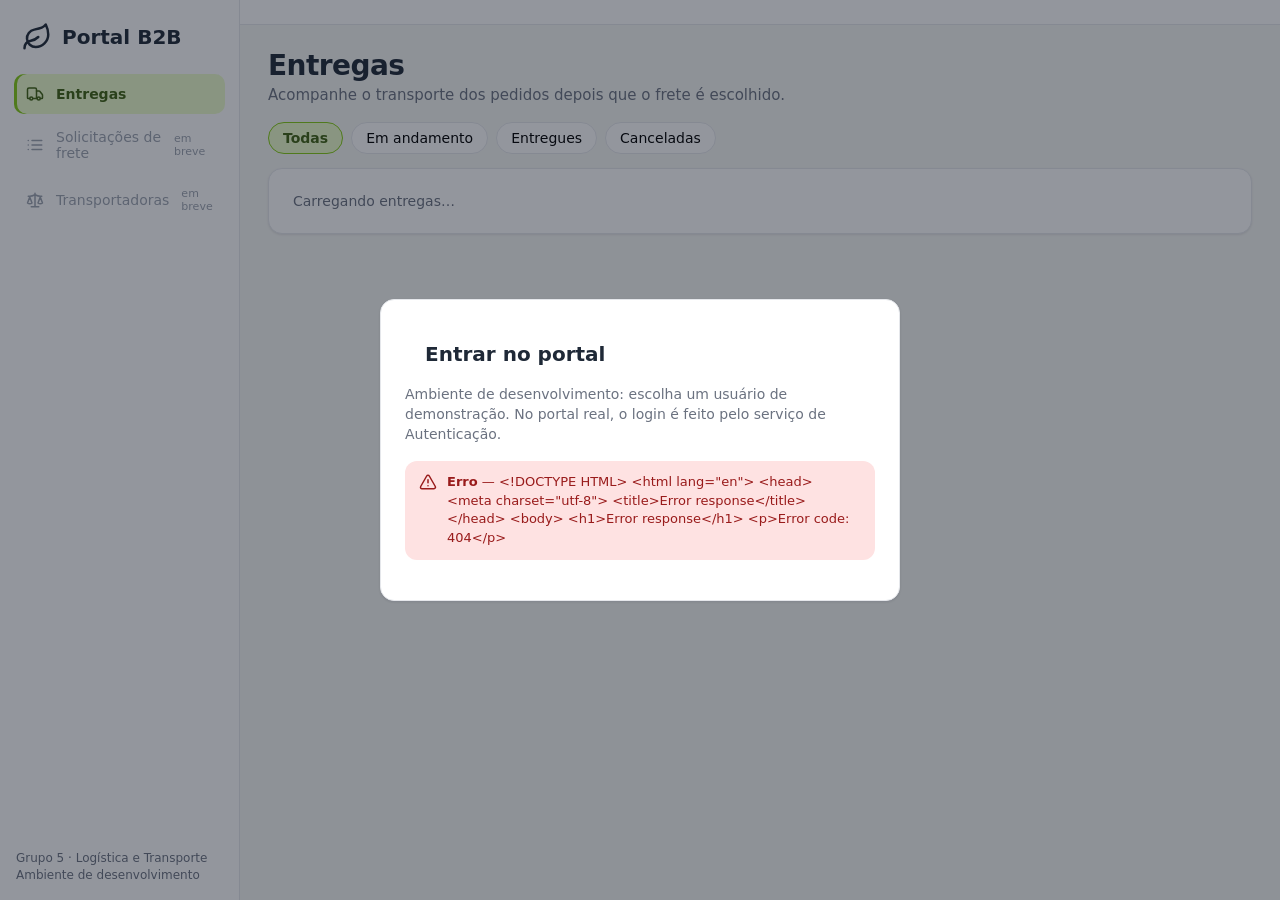
==== frontend/index.html @ 2f6a0ee7 "feat: portal com lista de entregas e rastreamento com mapa (etapa 3)" ====
<!doctype html>
<html lang="pt-BR">
<head>
  <meta charset="utf-8">
  <meta name="viewport" content="width=device-width, initial-scale=1">
  <title>Entregas · Portal B2B</title>
  <link rel="icon" href="data:image/svg+xml,%3Csvg xmlns='http://www.w3.org/2000/svg' viewBox='0 0 24 24' fill='none' stroke='%2384cc16' stroke-width='2.4' stroke-linecap='round' stroke-linejoin='round'%3E%3Cpath d='M11 20A7 7 0 0 1 9.8 6.1C15.5 5 17 4.48 19 2c1 2 2 4.18 2 8 0 5.5-4.78 10-10 10Z'/%3E%3Cpath d='M2 21c0-3 1.85-5.36 5.08-6C9.5 14.52 12 13 13 12'/%3E%3C/svg%3E">
  <link rel="stylesheet" href="assets/portal.css">
</head>
<body>
  <div class="app">
    <aside class="lateral" id="lateral"></aside>
    <div class="principal">
      <header class="topo" id="topo"></header>
      <main class="conteudo" id="conteudo">
        <div class="cabecalho">
          <div>
            <h1>Entregas</h1>
            <p>Acompanhe o transporte dos pedidos depois que o frete é escolhido.</p>
          </div>
        </div>
        <div class="filtros" id="filtros" role="tablist" aria-label="Filtrar entregas">
          <button type="button" data-filtro="todas" class="ativo">Todas</button>
          <button type="button" data-filtro="andamento">Em andamento</button>
          <button type="button" data-filtro="entregues">Entregues</button>
          <button type="button" data-filtro="canceladas">Canceladas</button>
        </div>
        <div id="mensagem"></div>
        <section class="cartao" aria-live="polite">
          <div id="lista" class="carregando">Carregando entregas…</div>
        </section>
      </main>
    </div>
  </div>
  <script src="assets/portal.js"></script>
  <script src="assets/entregas.js"></script>
</body>
</html>
---- frontend/assets/portal.css ----
/* Portal B2B · Logística — estilo baseado no mockup do grupo de UX/UI */

:root {
  --verde: #84cc16;
  --verde-escuro: #4d7c0f;
  --verde-texto: #3f6212;
  --verde-claro: #ecfccb;
  --verde-fundo: #f7fee7;
  --ambar: #d97706;
  --ambar-claro: #fef3c7;
  --vermelho: #dc2626;
  --vermelho-claro: #fee2e2;
  --azul-claro: #e0f2fe;
  --azul-texto: #075985;
  --texto: #1f2937;
  --texto-suave: #6b7280;
  --borda: #e5e7eb;
  --fundo: #f6f7f4;
  --cartao: #ffffff;
  --raio: 14px;
  --sombra: 0 1px 2px rgba(16, 24, 40, .04), 0 1px 3px rgba(16, 24, 40, .06);
  --lateral: 240px;
}

* { box-sizing: border-box; }
html, body { margin: 0; height: 100%; }
body {
  font-family: Inter, "Segoe UI", system-ui, -apple-system, Roboto, Arial, sans-serif;
  font-size: 14px;
  color: var(--texto);
  background: var(--fundo);
  -webkit-font-smoothing: antialiased;
}
a { color: inherit; }
button { font: inherit; cursor: pointer; }
button:disabled { cursor: not-allowed; opacity: .55; }
svg.icone { width: 18px; height: 18px; flex: none; }

/* ------------------------------------------------------------ estrutura */
.app { display: grid; grid-template-columns: var(--lateral) 1fr; min-height: 100vh; }
.lateral {
  background: var(--cartao); border-right: 1px solid var(--borda);
  padding: 20px 14px; position: sticky; top: 0; height: 100vh;
}
.marca { display: flex; align-items: center; gap: 10px; font-weight: 700; font-size: 20px; padding: 2px 8px 22px; }
.marca svg { width: 30px; height: 30px; }
.menu { list-style: none; margin: 0; padding: 0; display: grid; gap: 4px; }
.menu a, .menu span {
  display: flex; align-items: center; gap: 12px; padding: 11px 12px; border-radius: 10px;
  text-decoration: none; color: var(--texto); font-weight: 500;
}
.menu a:hover { background: var(--fundo); }
.menu a.ativo { background: var(--verde-claro); color: var(--verde-texto); font-weight: 600; box-shadow: inset 3px 0 0 var(--verde); }
.menu span.desligado { color: #9ca3af; }
.menu small { margin-left: auto; font-size: 11px; color: #9ca3af; }
.lateral .rodape { position: absolute; bottom: 16px; left: 16px; right: 16px; font-size: 12px; color: var(--texto-suave); line-height: 1.4; }

.principal { min-width: 0; display: flex; flex-direction: column; }
.topo {
  display: flex; align-items: center; gap: 14px; justify-content: flex-end;
  padding: 12px 28px; background: var(--cartao); border-bottom: 1px solid var(--borda);
  position: sticky; top: 0; z-index: 1000;
}
.conteudo { padding: 24px 28px 40px; max-width: 1440px; width: 100%; }

/* ------------------------------------------------------------ topo: relógio, sino, usuário */
.relogio {
  display: flex; align-items: center; gap: 8px; padding: 6px 10px 6px 12px;
  border: 1px solid var(--borda); border-radius: 999px; background: var(--fundo); white-space: nowrap;
}
.relogio .hora { font-weight: 600; font-variant-numeric: tabular-nums; }
.relogio .fator { font-size: 12px; color: var(--verde-texto); background: var(--verde-claro); padding: 2px 8px; border-radius: 999px; font-weight: 600; }
.relogio .fator.rapido { color: #92400e; background: var(--ambar-claro); }
.relogio .velocidades { display: flex; gap: 4px; margin-left: 4px; }
.relogio .velocidades button {
  border: 1px solid var(--borda); background: var(--cartao); border-radius: 999px; padding: 2px 8px; font-size: 12px;
}
.relogio .velocidades button.ativo { background: var(--verde); border-color: var(--verde); color: #fff; font-weight: 600; }

.botao-icone {
  position: relative; display: grid; place-items: center; width: 40px; height: 40px;
  border-radius: 10px; border: 1px solid transparent; background: transparent;
}
.botao-icone:hover { background: var(--fundo); }
.contador {
  position: absolute; top: 4px; right: 4px; min-width: 18px; height: 18px; padding: 0 5px;
  border-radius: 999px; background: var(--verde); color: #fff; font-size: 11px; font-weight: 700;
  display: grid; place-items: center;
}
.usuario { display: flex; align-items: center; gap: 10px; padding: 4px 8px; border-radius: 12px; border: 0; background: transparent; text-align: left; }
.usuario:hover { background: var(--fundo); }
.avatar { width: 38px; height: 38px; border-radius: 50%; display: grid; place-items: center; background: var(--verde-claro); color: var(--verde-texto); font-weight: 700; }
.usuario strong { display: block; font-size: 14px; }
.usuario small { color: var(--texto-suave); text-transform: capitalize; }

.painel-flutuante {
  position: absolute; right: 0; top: calc(100% + 8px); width: 360px; max-height: 460px; overflow: auto;
  background: var(--cartao); border: 1px solid var(--borda); border-radius: var(--raio);
  box-shadow: 0 12px 32px rgba(16, 24, 40, .14); z-index: 1100; padding: 8px;
}
.ancora { position: relative; }
.painel-flutuante h3 { margin: 6px 8px 8px; font-size: 14px; }
.painel-flutuante .vazio { padding: 16px 8px; color: var(--texto-suave); }
.notificacao { display: block; width: 100%; text-align: left; border: 0; background: transparent; padding: 10px 8px; border-radius: 10px; }
.notificacao:hover { background: var(--fundo); }
.notificacao strong { display: block; margin-bottom: 2px; }
.notificacao p { margin: 0; color: var(--texto-suave); font-size: 13px; line-height: 1.4; }
.notificacao time { font-size: 12px; color: #9ca3af; }
.notificacao.nao-lida strong::before { content: ""; display: inline-block; width: 8px; height: 8px; border-radius: 50%; background: var(--verde); margin-right: 6px; vertical-align: middle; }
.opcao-usuario { display: flex; gap: 10px; align-items: center; width: 100%; border: 0; background: transparent; padding: 8px; border-radius: 10px; text-align: left; }
.opcao-usuario:hover { background: var(--fundo); }
.opcao-usuario small { display: block; color: var(--texto-suave); }

/* ------------------------------------------------------------ títulos e cartões */
.voltar { display: inline-flex; align-items: center; gap: 6px; color: var(--texto-suave); text-decoration: none; margin-bottom: 10px; }
.voltar:hover { color: var(--texto); }
.cabecalho { display: flex; align-items: flex-start; justify-content: space-between; gap: 16px; margin-bottom: 18px; flex-wrap: wrap; }
.cabecalho h1 { margin: 0 0 4px; font-size: 28px; letter-spacing: -.02em; }
.cabecalho p { margin: 0; color: var(--texto-suave); font-size: 15px; }
.acoes { display: flex; gap: 10px; }
.botao { display: inline-flex; align-items: center; gap: 8px; border-radius: 10px; padding: 10px 16px; font-weight: 600; border: 1px solid var(--borda); background: var(--cartao); }
.botao.primario { background: var(--verde); border-color: var(--verde); color: #1a2e05; }

.cartao { background: var(--cartao); border: 1px solid var(--borda); border-radius: var(--raio); box-shadow: var(--sombra); }
.cartao > h2 { display: flex; align-items: center; gap: 10px; font-size: 16px; margin: 0; padding: 18px 20px 12px; }
.cartao > h2 svg { color: var(--verde-escuro); width: 20px; height: 20px; }
.cartao .corpo { padding: 0 20px 18px; }

.aviso { display: flex; gap: 10px; align-items: flex-start; padding: 12px 14px; border-radius: 12px; margin-bottom: 16px; font-size: 13px; line-height: 1.45; }
.aviso.info { background: var(--azul-claro); color: var(--azul-texto); }
.aviso.erro { background: var(--vermelho-claro); color: #991b1b; }
.aviso code { background: rgba(0, 0, 0, .06); padding: 1px 5px; border-radius: 5px; }
.aviso small { display: block; margin-top: 4px; opacity: .8; }

.pilula { display: inline-flex; align-items: center; gap: 6px; padding: 4px 10px; border-radius: 999px; font-weight: 600; font-size: 12px; white-space: nowrap; }
.pilula::before { content: ""; width: 7px; height: 7px; border-radius: 50%; background: currentColor; }
.pilula.verde { background: var(--verde-claro); color: var(--verde-texto); }
.pilula.ambar { background: var(--ambar-claro); color: #92400e; }
.pilula.cinza { background: #f3f4f6; color: #4b5563; }
.pilula.vermelho { background: var(--vermelho-claro); color: #991b1b; }
.pilula.azul { background: var(--azul-claro); color: var(--azul-texto); }

/* ------------------------------------------------------------ lista de entregas */
.filtros { display: flex; gap: 8px; margin-bottom: 14px; flex-wrap: wrap; }
.filtros button { border: 1px solid var(--borda); background: var(--cartao); border-radius: 999px; padding: 7px 14px; font-weight: 500; }
.filtros button.ativo { background: var(--verde-claro); border-color: var(--verde); color: var(--verde-texto); font-weight: 600; }
.tabela { width: 100%; border-collapse: collapse; }
.tabela th { text-align: left; font-size: 12px; text-transform: uppercase; letter-spacing: .04em; color: var(--texto-suave); font-weight: 600; padding: 12px 16px; background: #fafaf9; border-bottom: 1px solid var(--borda); }
.tabela td { padding: 14px 16px; border-bottom: 1px solid var(--borda); vertical-align: middle; }
.tabela tbody tr { cursor: pointer; }
.tabela tbody tr:hover { background: var(--verde-fundo); }
.tabela tbody tr:last-child td { border-bottom: 0; }
.tabela .rota { font-weight: 600; }
.tabela .suave { color: var(--texto-suave); font-size: 13px; }
.barra { width: 120px; height: 8px; background: #f1f5f9; border-radius: 999px; overflow: hidden; }
.barra span { display: block; height: 100%; background: var(--verde); border-radius: 999px; transition: width .6s ease; }
.vazio-grande { padding: 48px 24px; text-align: center; color: var(--texto-suave); }
.vazio-grande code { display: inline-block; margin-top: 10px; background: var(--fundo); padding: 8px 12px; border-radius: 8px; color: var(--texto); }

/* ------------------------------------------------------------ rastreamento: faixa de resumo */
.resumo { display: grid; grid-template-columns: 1.1fr 1.2fr 1.3fr 1.3fr 1.1fr; margin-bottom: 18px; }
.resumo > div { display: flex; gap: 14px; align-items: center; padding: 18px 20px; border-right: 1px solid var(--borda); min-width: 0; }
.resumo > div:last-child { border-right: 0; }
.resumo .icone-grande { width: 46px; height: 46px; border-radius: 12px; background: var(--verde-fundo); color: var(--verde-escuro); display: grid; place-items: center; flex: none; }
.resumo .icone-grande svg { width: 24px; height: 24px; }
.resumo small { display: block; color: var(--texto-suave); margin-bottom: 4px; }
.resumo strong { display: block; font-size: 18px; letter-spacing: -.01em; white-space: nowrap; overflow: hidden; text-overflow: ellipsis; }
.resumo .sub { color: var(--texto-suave); font-size: 13px; margin-top: 2px; }
.anel { width: 64px; height: 64px; flex: none; position: relative; }
.anel svg { width: 64px; height: 64px; transform: rotate(-90deg); }
.anel circle { fill: none; stroke-width: 7; }
.anel .trilho { stroke: #eef2e6; }
.anel .valor { stroke: var(--verde); stroke-linecap: round; transition: stroke-dashoffset .8s ease; }
.anel span { position: absolute; inset: 0; display: grid; place-items: center; font-weight: 700; font-size: 15px; }

/* ------------------------------------------------------------ mapa e linha do tempo */
.grade-rastreio { display: grid; grid-template-columns: minmax(0, 1.75fr) minmax(300px, 1fr); gap: 18px; margin-bottom: 18px; }
.mapa-cartao { position: relative; overflow: hidden; min-height: 460px; }
#mapa { position: absolute; inset: 0; background: #e8eef3; }
.legenda {
  position: absolute; left: 14px; bottom: 14px; z-index: 500; background: rgba(255, 255, 255, .95);
  border: 1px solid var(--borda); border-radius: 12px; padding: 8px 12px; display: flex; gap: 14px; font-size: 12px; color: var(--texto-suave);
}
.legenda span { display: inline-flex; align-items: center; gap: 6px; }
.legenda i { display: inline-block; width: 22px; height: 0; border-top: 4px solid var(--verde); border-radius: 2px; }
.legenda i.restante { border-top: 3px dashed #9ca3af; }
.legenda i.ponto { width: 10px; height: 10px; border: 0; border-radius: 50%; background: var(--verde); }
.legenda i.destino { width: 10px; height: 10px; border: 2px solid #6b7280; border-radius: 50%; background: #fff; }
.selo-simulado {
  position: absolute; right: 14px; top: 14px; z-index: 500; background: rgba(255, 255, 255, .95); border: 1px solid var(--borda);
  border-radius: 999px; padding: 6px 12px; font-size: 12px; color: var(--texto-suave);
}
.mapa-texto { position: absolute; inset: 0; display: grid; place-content: center; text-align: center; padding: 24px; color: var(--texto-suave); gap: 6px; }
.mapa-texto strong { color: var(--texto); font-size: 16px; }

.marcador-cidade { display: flex; align-items: center; justify-content: center; }
.marcador-cidade .bolinha { width: 16px; height: 16px; border-radius: 50%; border: 4px solid var(--verde); background: #fff; box-shadow: 0 0 0 3px rgba(132, 204, 22, .25); }
.marcador-cidade.destino .bolinha { border-color: #6b7280; box-shadow: 0 0 0 3px rgba(107, 114, 128, .2); }
.marcador-caminhao { display: grid; place-items: center; width: 40px; height: 40px; border-radius: 50%; background: var(--verde-escuro); color: #fff; box-shadow: 0 0 0 6px rgba(132, 204, 22, .35), 0 4px 10px rgba(0, 0, 0, .25); }
.marcador-caminhao svg { width: 22px; height: 22px; }
.leaflet-tooltip.rotulo { background: #fff; border: 1px solid var(--borda); border-radius: 10px; padding: 6px 10px; box-shadow: var(--sombra); font: 600 13px Inter, "Segoe UI", system-ui, sans-serif; color: var(--texto); }
.leaflet-tooltip.rotulo .tag { display: inline-block; margin-top: 3px; font-size: 11px; padding: 1px 8px; border-radius: 999px; background: var(--verde); color: #fff; }
.leaflet-tooltip.rotulo .tag.cinza { background: #6b7280; }
.leaflet-tooltip.rotulo small { display: block; font-weight: 400; color: var(--texto-suave); }

.linha-tempo { list-style: none; margin: 0; padding: 4px 20px 18px; }
.linha-tempo li { display: grid; grid-template-columns: 28px 1fr auto; gap: 12px; position: relative; padding-bottom: 20px; }
.linha-tempo li::before { content: ""; position: absolute; left: 13px; top: 28px; bottom: 0; width: 2px; background: var(--verde); opacity: .55; }
.linha-tempo li:last-child { padding-bottom: 0; }
.linha-tempo li:last-child::before { display: none; }
.linha-tempo li.pendente::before { background: none; border-left: 2px dashed #d1d5db; opacity: 1; }
.linha-tempo .marca { width: 28px; height: 28px; border-radius: 50%; display: grid; place-items: center; background: var(--verde); color: #fff; }
.linha-tempo .marca svg { width: 16px; height: 16px; }
.linha-tempo .atual .marca { background: var(--verde-claro); color: var(--verde-escuro); outline: 3px solid var(--verde-fundo); }
.linha-tempo .alerta .marca { background: var(--ambar); }
.linha-tempo .pendente .marca { background: #fff; border: 2px solid #d1d5db; color: #d1d5db; }
.linha-tempo strong { display: block; margin-bottom: 2px; }
.linha-tempo p { margin: 0; color: var(--texto-suave); font-size: 13px; line-height: 1.4; }
.linha-tempo time { text-align: right; color: var(--texto-suave); font-size: 12px; line-height: 1.5; white-space: nowrap; }
.linha-tempo .pendente strong, .linha-tempo .pendente p, .linha-tempo .pendente time { color: #9ca3af; }

/* ------------------------------------------------------------ cartões de detalhe */
.grade-detalhes { display: grid; grid-template-columns: repeat(3, minmax(0, 1fr)); gap: 18px; }
.dados { margin: 0; display: grid; grid-template-columns: max-content 1fr; gap: 9px 18px; font-size: 13px; }
.dados dt { color: var(--texto-suave); }
.dados dd { margin: 0; font-weight: 500; }
.dados hr { grid-column: 1 / -1; border: 0; border-top: 1px solid var(--borda); margin: 4px 0; }
.documentos { list-style: none; margin: 0; padding: 0; display: grid; gap: 4px; }
.documentos li { display: flex; align-items: center; gap: 12px; padding: 8px 4px; border-bottom: 1px solid var(--borda); }
.documentos li:last-child { border-bottom: 0; }
.documentos .arquivo { width: 36px; height: 36px; border-radius: 10px; background: var(--fundo); display: grid; place-items: center; color: var(--texto-suave); }
.documentos strong { display: block; font-size: 13px; }
.documentos small { color: var(--texto-suave); }
.documentos button { margin-left: auto; border: 0; background: transparent; color: var(--verde-escuro); }

.carregando { color: var(--texto-suave); padding: 24px; }

.aviso-rapido {
  position: fixed; right: 24px; bottom: 24px; z-index: 3000; max-width: 360px;
  background: #1f2937; color: #fff; padding: 12px 16px; border-radius: 12px; box-shadow: 0 12px 32px rgba(16, 24, 40, .25);
  font-weight: 500; animation: entrar .2s ease-out;
}
.aviso-rapido.erro { background: #991b1b; }
@keyframes entrar { from { opacity: 0; transform: translateY(8px); } to { opacity: 1; transform: none; } }

/* ------------------------------------------------------------ login de demonstração */
.tela-login { position: fixed; inset: 0; background: rgba(17, 24, 39, .45); display: grid; place-items: center; z-index: 2000; padding: 20px; }
.tela-login .cartao { width: min(520px, 100%); padding: 24px; }
.tela-login h2 { margin: 0 0 6px; font-size: 20px; }
.tela-login p { margin: 0 0 16px; color: var(--texto-suave); line-height: 1.45; }
.tela-login .opcoes { display: grid; gap: 8px; }
.tela-login .opcao-usuario { border: 1px solid var(--borda); padding: 12px; }
.tela-login .opcao-usuario:hover { border-color: var(--verde); background: var(--verde-fundo); }

/* ------------------------------------------------------------ telas menores */
@media (max-width: 1200px) {
  .resumo { grid-template-columns: repeat(3, 1fr); }
  .resumo > div:nth-child(3) { border-right: 0; }
  .resumo > div:nth-child(-n+3) { border-bottom: 1px solid var(--borda); }
  .grade-detalhes { grid-template-columns: 1fr 1fr; }
}
@media (max-width: 900px) {
  .app { grid-template-columns: 1fr; }
  .lateral { display: none; }
  .grade-rastreio, .grade-detalhes { grid-template-columns: 1fr; }
  .resumo { grid-template-columns: 1fr 1fr; }
  .conteudo, .topo { padding-left: 16px; padding-right: 16px; }
  .relogio .velocidades { display: none; }
  .tabela .opcional { display: none; }
}
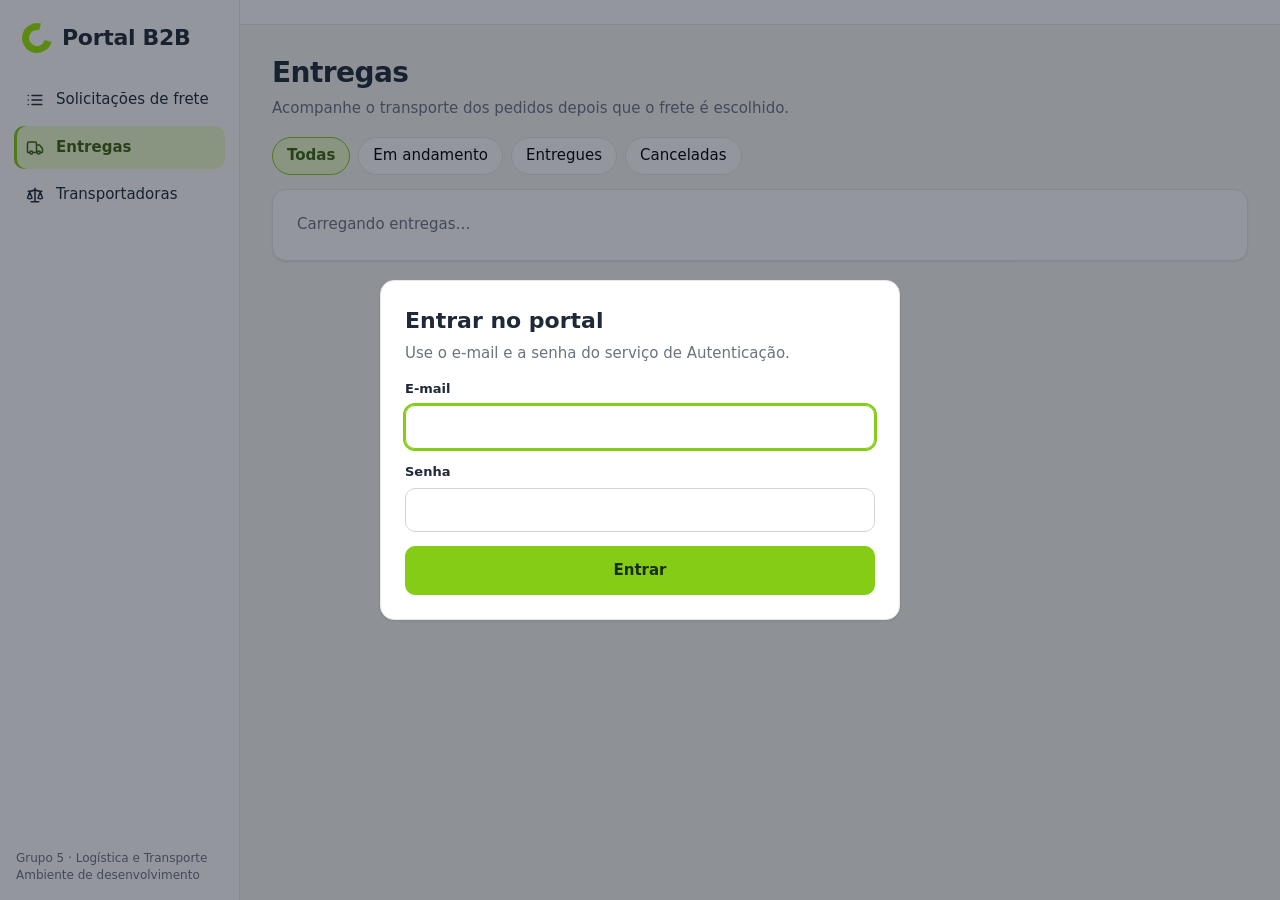
==== commit 1c2db0c4: "fix: logo do mockup, ícones da linha do tempo alinhados, caminhão andando a cada segundo e espera de" ====
--- a/frontend/index.html
+++ b/frontend/index.html
@@ -4,7 +4,7 @@
   <meta charset="utf-8">
   <meta name="viewport" content="width=device-width, initial-scale=1">
   <title>Entregas · Portal B2B</title>
-  <link rel="icon" href="data:image/svg+xml,%3Csvg xmlns='http://www.w3.org/2000/svg' viewBox='0 0 24 24' fill='none' stroke='%2384cc16' stroke-width='2.4' stroke-linecap='round' stroke-linejoin='round'%3E%3Cpath d='M11 20A7 7 0 0 1 9.8 6.1C15.5 5 17 4.48 19 2c1 2 2 4.18 2 8 0 5.5-4.78 10-10 10Z'/%3E%3Cpath d='M2 21c0-3 1.85-5.36 5.08-6C9.5 14.52 12 13 13 12'/%3E%3C/svg%3E">
+  <link rel="icon" href="data:image/svg+xml,%3Csvg xmlns='http://www.w3.org/2000/svg' viewBox='0 0 32 32'%3E%3Ccircle cx='16' cy='16' r='12.5' fill='none' stroke='%239be800' stroke-width='7' stroke-dasharray='58.9 19.6' transform='rotate(15 16 16)'/%3E%3C/svg%3E">
   <link rel="stylesheet" href="assets/portal.css">
 </head>
 <body>
--- a/frontend/assets/portal.css
+++ b/frontend/assets/portal.css
@@ -1,4 +1,8 @@
 /* Portal B2B · Logística — estilo baseado no mockup do grupo de UX/UI */
+
+/* O atributo hidden sempre esconde: sem isto, uma classe com display (o contador do sino, os botões)
+   vencia o hidden, e o sino mostrava "0" depois de marcar todas como lidas. */
+[hidden] { display: none !important; }
 
 :root {
   --verde: #84cc16;
@@ -26,7 +30,8 @@
 html, body { margin: 0; height: 100%; }
 body {
   font-family: Inter, "Segoe UI", system-ui, -apple-system, Roboto, Arial, sans-serif;
-  font-size: 14px;
+  font-size: 15px;
+  line-height: 1.45;
   color: var(--texto);
   background: var(--fundo);
   -webkit-font-smoothing: antialiased;
@@ -35,6 +40,9 @@
 button { font: inherit; cursor: pointer; }
 button:disabled { cursor: not-allowed; opacity: .55; }
 svg.icone { width: 18px; height: 18px; flex: none; }
+:focus-visible { outline: 3px solid rgba(101, 163, 13, .55); outline-offset: 2px; border-radius: 8px; }
+.tabela tbody tr:focus-visible { outline-offset: -3px; }
+@media (prefers-reduced-motion: reduce) { *, *::before, *::after { transition: none !important; animation: none !important; } }
 
 /* ------------------------------------------------------------ estrutura */
 .app { display: grid; grid-template-columns: var(--lateral) 1fr; min-height: 100vh; }
@@ -42,8 +50,10 @@
   background: var(--cartao); border-right: 1px solid var(--borda);
   padding: 20px 14px; position: sticky; top: 0; height: 100vh;
 }
-.marca { display: flex; align-items: center; gap: 10px; font-weight: 700; font-size: 20px; padding: 2px 8px 22px; }
-.marca svg { width: 30px; height: 30px; }
+/* Logo do mockup do UX (.brand-mark): anel verde-limão aberto, girado 30°. A classe não pode ser
+   .marca, que é a dos ícones da linha do tempo: o espaçamento do logo deslocava aqueles ícones. */
+.logo { display: flex; align-items: center; gap: 10px; font-weight: 800; font-size: 22px; letter-spacing: -.3px; padding: 2px 8px 24px; }
+.logo-anel { flex: none; width: 30px; height: 30px; border: 7px solid #9be800; border-right-color: transparent; border-radius: 50%; transform: rotate(-30deg); }
 .menu { list-style: none; margin: 0; padding: 0; display: grid; gap: 4px; }
 .menu a, .menu span {
   display: flex; align-items: center; gap: 12px; padding: 11px 12px; border-radius: 10px;
@@ -61,7 +71,7 @@
   padding: 12px 28px; background: var(--cartao); border-bottom: 1px solid var(--borda);
   position: sticky; top: 0; z-index: 1000;
 }
-.conteudo { padding: 24px 28px 40px; max-width: 1440px; width: 100%; }
+.conteudo { padding: 28px 32px 48px; max-width: 1400px; width: 100%; margin: 0 auto; }
 
 /* ------------------------------------------------------------ topo: relógio, sino, usuário */
 .relogio {
@@ -83,7 +93,7 @@
 }
 .botao-icone:hover { background: var(--fundo); }
 .contador {
-  position: absolute; top: 4px; right: 4px; min-width: 18px; height: 18px; padding: 0 5px;
+  position: absolute; top: -2px; right: -4px; min-width: 20px; height: 20px; padding: 0 6px; box-shadow: 0 0 0 2px var(--cartao);
   border-radius: 999px; background: var(--verde); color: #fff; font-size: 11px; font-weight: 700;
   display: grid; place-items: center;
 }
@@ -100,6 +110,8 @@
 }
 .ancora { position: relative; }
 .painel-flutuante h3 { margin: 6px 8px 8px; font-size: 14px; }
+.cabecalho-painel { display: flex; align-items: center; justify-content: space-between; gap: 8px; position: sticky; top: -8px; background: var(--cartao); z-index: 1; padding-top: 2px; }
+.cabecalho-painel .botao { font-size: 12px; padding: 4px 8px; color: var(--verde-texto); }
 .painel-flutuante .vazio { padding: 16px 8px; color: var(--texto-suave); }
 .notificacao { display: block; width: 100%; text-align: left; border: 0; background: transparent; padding: 10px 8px; border-radius: 10px; }
 .notificacao:hover { background: var(--fundo); }
@@ -120,6 +132,17 @@
 .acoes { display: flex; gap: 10px; }
 .botao { display: inline-flex; align-items: center; gap: 8px; border-radius: 10px; padding: 10px 16px; font-weight: 600; border: 1px solid var(--borda); background: var(--cartao); }
 .botao.primario { background: var(--verde); border-color: var(--verde); color: #1a2e05; }
+.botao { transition: background-color .15s ease, border-color .15s ease, box-shadow .15s ease; }
+.botao:hover:not(:disabled) { border-color: #cbd5e1; background: #f9fafb; }
+.botao.primario:hover:not(:disabled) { background: #76b912; border-color: #76b912; }
+.botao:active:not(:disabled) { transform: translateY(1px); }
+.botao.secundario { background: var(--cartao); border-color: var(--verde); color: var(--verde-texto); }
+.botao.secundario:hover:not(:disabled) { background: var(--verde-fundo); border-color: var(--verde-escuro); }
+.botao.fantasma { background: transparent; border-color: transparent; color: var(--texto-suave); }
+.botao.fantasma:hover:not(:disabled) { background: var(--fundo); color: var(--texto); border-color: transparent; }
+.botao.fantasma.perigo { color: #b91c1c; }
+.botao.fantasma.perigo:hover:not(:disabled) { background: var(--vermelho-claro); color: #991b1b; }
+.botao svg { width: 16px; height: 16px; }
 
 .cartao { background: var(--cartao); border: 1px solid var(--borda); border-radius: var(--raio); box-shadow: var(--sombra); }
 .cartao > h2 { display: flex; align-items: center; gap: 10px; font-size: 16px; margin: 0; padding: 18px 20px 12px; }
@@ -144,15 +167,26 @@
 .filtros { display: flex; gap: 8px; margin-bottom: 14px; flex-wrap: wrap; }
 .filtros button { border: 1px solid var(--borda); background: var(--cartao); border-radius: 999px; padding: 7px 14px; font-weight: 500; }
 .filtros button.ativo { background: var(--verde-claro); border-color: var(--verde); color: var(--verde-texto); font-weight: 600; }
+.filtros button { transition: background-color .12s ease, border-color .12s ease; }
+.filtros button:hover:not(.ativo) { border-color: #cbd5e1; background: #f9fafb; }
+.filtros .contagem { display: inline-grid; place-items: center; min-width: 20px; height: 20px; padding: 0 6px; margin-left: 6px;
+  border-radius: 999px; background: var(--fundo); color: var(--texto-suave); font-size: 12px; font-weight: 700; }
+.filtros button.ativo .contagem { background: var(--verde); color: #1a2e05; }
 .tabela { width: 100%; border-collapse: collapse; }
 .tabela th { text-align: left; font-size: 12px; text-transform: uppercase; letter-spacing: .04em; color: var(--texto-suave); font-weight: 600; padding: 12px 16px; background: #fafaf9; border-bottom: 1px solid var(--borda); }
-.tabela td { padding: 14px 16px; border-bottom: 1px solid var(--borda); vertical-align: middle; }
+.tabela td { padding: 14px 16px; border-bottom: 1px solid var(--borda); vertical-align: middle; font-size: 14px; }
+.tabela tbody tr { transition: background-color .12s ease; }
+.tabela tbody tr.requer-acao { background: #fbfef3; box-shadow: inset 3px 0 0 var(--verde); }
+.tabela td.seta { width: 1%; white-space: nowrap; text-align: right; color: var(--texto-suave); }
+.tabela tbody tr:hover td.seta { color: var(--verde-texto); }
+.link-acao { font-weight: 600; color: var(--verde-texto); white-space: nowrap; }
 .tabela tbody tr { cursor: pointer; }
 .tabela tbody tr:hover { background: var(--verde-fundo); }
 .tabela tbody tr:last-child td { border-bottom: 0; }
 .tabela .rota { font-weight: 600; }
 .tabela .suave { color: var(--texto-suave); font-size: 13px; }
-.barra { width: 120px; height: 8px; background: #f1f5f9; border-radius: 999px; overflow: hidden; }
+.tabela .tracinho { color: #9ca3af; }
+.barra { width: 120px; height: 8px; background: #e5e7eb; border-radius: 999px; overflow: hidden; }
 .barra span { display: block; height: 100%; background: var(--verde); border-radius: 999px; transition: width .6s ease; }
 .vazio-grande { padding: 48px 24px; text-align: center; color: var(--texto-suave); }
 .vazio-grande code { display: inline-block; margin-top: 10px; background: var(--fundo); padding: 8px 12px; border-radius: 8px; color: var(--texto); }
@@ -205,18 +239,20 @@
 
 .linha-tempo { list-style: none; margin: 0; padding: 4px 20px 18px; }
 .linha-tempo li { display: grid; grid-template-columns: 28px 1fr auto; gap: 12px; position: relative; padding-bottom: 20px; }
-.linha-tempo li::before { content: ""; position: absolute; left: 13px; top: 28px; bottom: 0; width: 2px; background: var(--verde); opacity: .55; }
+/* A linha é centralizada pelo meio do círculo (left 14px + translate), e não por 13px fixos:
+   com zoom de 125% no Windows, 13px e o círculo arredondavam para pixels diferentes. */
+.linha-tempo li::before { content: ""; position: absolute; left: 14px; top: 32px; bottom: 4px; width: 2px; transform: translateX(-50%); background: var(--verde); opacity: .55; }
 .linha-tempo li:last-child { padding-bottom: 0; }
 .linha-tempo li:last-child::before { display: none; }
-.linha-tempo li.pendente::before { background: none; border-left: 2px dashed #d1d5db; opacity: 1; }
-.linha-tempo .marca { width: 28px; height: 28px; border-radius: 50%; display: grid; place-items: center; background: var(--verde); color: #fff; }
-.linha-tempo .marca svg { width: 16px; height: 16px; }
-.linha-tempo .atual .marca { background: var(--verde-claro); color: var(--verde-escuro); outline: 3px solid var(--verde-fundo); }
+.linha-tempo li.pendente::before { background: none; width: 0; border-left: 2px dashed #d1d5db; opacity: 1; }
+.linha-tempo .marca { flex: none; box-sizing: border-box; padding: 0; width: 28px; height: 28px; border-radius: 50%; display: flex; align-items: center; justify-content: center; background: var(--verde); color: #fff; }
+.linha-tempo .marca svg { width: 16px; height: 16px; display: block; }
+.linha-tempo .atual .marca { background: var(--verde-claro); color: var(--verde-escuro); box-shadow: 0 0 0 3px var(--verde-fundo); }
 .linha-tempo .alerta .marca { background: var(--ambar); }
 .linha-tempo .pendente .marca { background: #fff; border: 2px solid #d1d5db; color: #d1d5db; }
-.linha-tempo strong { display: block; margin-bottom: 2px; }
+.linha-tempo strong { display: block; min-height: 28px; line-height: 1.3; padding-top: 4px; }  /* título na altura do centro do ícone */
 .linha-tempo p { margin: 0; color: var(--texto-suave); font-size: 13px; line-height: 1.4; }
-.linha-tempo time { text-align: right; color: var(--texto-suave); font-size: 12px; line-height: 1.5; white-space: nowrap; }
+.linha-tempo time { text-align: right; color: var(--texto-suave); font-size: 12px; line-height: 1.5; white-space: nowrap; padding-top: 4px; }
 .linha-tempo .pendente strong, .linha-tempo .pendente p, .linha-tempo .pendente time { color: #9ca3af; }
 
 /* ------------------------------------------------------------ cartões de detalhe */
@@ -246,14 +282,111 @@
 /* ------------------------------------------------------------ login de demonstração */
 .tela-login { position: fixed; inset: 0; background: rgba(17, 24, 39, .45); display: grid; place-items: center; z-index: 2000; padding: 20px; }
 .tela-login .cartao { width: min(520px, 100%); padding: 24px; }
-.tela-login h2 { margin: 0 0 6px; font-size: 20px; }
+.tela-login h2 { margin: 0 0 6px; font-size: 22px; }
+.tela-login .cartao > h2 { padding: 0; }
+.tela-login .cartao { max-height: calc(100vh - 40px); overflow-y: auto; }
+.separador { display: flex; align-items: center; gap: 12px; margin: 22px 0 12px; color: var(--texto-suave); font-size: 13px; }
+.separador::before, .separador::after { content: ""; flex: 1; border-top: 1px solid var(--borda); }
 .tela-login p { margin: 0 0 16px; color: var(--texto-suave); line-height: 1.45; }
 .tela-login .opcoes { display: grid; gap: 8px; }
 .tela-login .opcao-usuario { border: 1px solid var(--borda); padding: 12px; }
 .tela-login .opcao-usuario:hover { border-color: var(--verde); background: var(--verde-fundo); }
 
+/* ------------------------------------------------------------ janela de diálogo */
+.modal-fundo { position: fixed; inset: 0; background: rgba(17, 24, 39, .45); display: grid; place-items: center; z-index: 2500; padding: 20px; }
+.modal { width: min(520px, 100%); padding: 22px 24px; }
+.modal h2 { margin: 0 0 12px; font-size: 18px; }
+.cartao.modal > h2, .cartao.painel-cotacao > h2 { padding: 0; } /* o cartão já tem o espaçamento */
+.modal-corpo { color: var(--texto); line-height: 1.5; }
+.modal-acoes { display: flex; justify-content: flex-end; gap: 10px; margin-top: 18px; }
+
+/* ------------------------------------------------------------ formulários */
+.campo { display: grid; gap: 6px; margin-bottom: 14px; }
+.campo label { font-weight: 600; font-size: 13px; }
+.campo label .obrigatorio { color: var(--vermelho); }
+.campo input, .campo select, .campo textarea {
+  font: inherit; color: var(--texto); background: var(--cartao); border: 1px solid #d1d5db; border-radius: 10px; padding: 10px 12px; width: 100%;
+}
+.campo input:focus, .campo select:focus, .campo textarea:focus { outline: 2px solid var(--verde); outline-offset: 0; border-color: var(--verde); }
+.campo textarea { min-height: 90px; resize: vertical; }
+.campo input[type="checkbox"] { width: auto; padding: 0; margin-right: 6px; vertical-align: middle; accent-color: var(--verde); }
+.campo .ajuda { font-size: 12px; color: var(--texto-suave); }
+.campo .com-prefixo { display: flex; }
+.campo .com-prefixo span { display: grid; place-items: center; padding: 0 12px; background: var(--fundo); border: 1px solid #d1d5db; border-right: 0; border-radius: 10px 0 0 10px; color: var(--texto-suave); }
+.campo .com-prefixo input { border-radius: 0 10px 10px 0; }
+.campo.invalido input, .campo.invalido textarea { border-color: var(--vermelho); }
+.campo .erro-campo { color: var(--vermelho); font-size: 12px; }
+.linha-campos { display: grid; grid-template-columns: repeat(auto-fit, minmax(150px, 1fr)); gap: 12px; }
+.botao.pequeno { padding: 6px 10px; font-size: 13px; }
+.botao.perigo { color: #991b1b; border-color: #fecaca; background: #fff; }
+.botao.largo { width: 100%; justify-content: center; padding: 13px 16px; }
+.chips { display: flex; flex-wrap: wrap; gap: 6px; }
+.chip { display: inline-flex; align-items: center; gap: 4px; padding: 3px 9px; border-radius: 999px; font-size: 12px; font-weight: 600; background: #f3f4f6; color: #374151; }
+.chip.verde { background: var(--verde-claro); color: var(--verde-texto); }
+.chip.azul { background: var(--azul-claro); color: var(--azul-texto); }
+.chip.ambar { background: var(--ambar-claro); color: #92400e; }
+.chip.roxo { background: #ede9fe; color: #5b21b6; }
+
+/* ------------------------------------------------------------ comparação de cotações */
+.faixa-info { display: flex; flex-wrap: wrap; gap: 10px 28px; padding: 16px 20px; margin-bottom: 18px; }
+.faixa-info div small { display: block; color: var(--texto-suave); margin-bottom: 2px; }
+.faixa-info div strong { font-size: 15px; }
+.grade-comparacao { display: grid; grid-template-columns: minmax(0, 1.5fr) minmax(320px, 1fr); gap: 18px; align-items: start; }
+.lista-cotacoes { display: grid; gap: 12px; }
+.cotacao { padding: 16px 18px; display: grid; grid-template-columns: 1fr auto; gap: 10px 18px; align-items: center; border-width: 1px; }
+.cotacao.recomendada { border-color: var(--verde); box-shadow: 0 0 0 3px var(--verde-fundo), var(--sombra); }
+.cotacao.escolhida { border-color: var(--verde-escuro); background: var(--verde-fundo); }
+.cotacao.inativa { opacity: .6; }
+.cotacao h3 { margin: 0 0 6px; font-size: 16px; display: flex; align-items: center; gap: 8px; flex-wrap: wrap; }
+.cotacao .preco { font-size: 22px; font-weight: 700; letter-spacing: -.02em; text-align: right; }
+.cotacao .metricas { display: flex; flex-wrap: wrap; gap: 6px 18px; color: var(--texto-suave); font-size: 13px; margin-top: 8px; }
+.cotacao .metricas b { color: var(--texto); font-weight: 600; }
+.cotacao .obs { grid-column: 1 / -1; font-size: 13px; color: var(--texto-suave); background: var(--fundo); padding: 8px 10px; border-radius: 8px; }
+.cotacao .acao { grid-column: 2; text-align: right; }
+.pontualidade { display: inline-flex; align-items: center; gap: 6px; }
+.pontualidade .barra { width: 70px; height: 6px; }
+.grafico { padding: 0 16px 16px; }
+.grafico svg { width: 100%; height: auto; display: block; }
+.grafico .eixo { stroke: #d1d5db; stroke-width: 1; }
+.grafico .grade { stroke: #f1f5f9; stroke-width: 1; }
+.grafico text { font: 11px Inter, "Segoe UI", system-ui, sans-serif; fill: var(--texto-suave); }
+.grafico text.rotulo { fill: var(--texto); font-weight: 600; }
+.grafico circle { stroke: #fff; stroke-width: 2; }
+.grafico .legenda-grafico { display: flex; gap: 14px; font-size: 12px; color: var(--texto-suave); padding: 4px 4px 0; flex-wrap: wrap; }
+.grafico .legenda-grafico i { display: inline-block; width: 10px; height: 10px; border-radius: 50%; margin-right: 5px; vertical-align: -1px; }
+.prazo-escolha { font-weight: 700; }
+.prazo-escolha.urgente { color: var(--ambar); }
+
+/* ------------------------------------------------------------ solicitações de frete (transportadora) */
+.grade-fretes { display: grid; grid-template-columns: minmax(0, 1fr) 380px; gap: 18px; align-items: start; }
+.busca { display: grid; grid-template-columns: 1fr 1fr 1fr auto; gap: 12px; padding: 16px; margin-bottom: 18px; align-items: end; }
+.busca .campo { margin: 0; }
+.tabela tbody tr.selecionada { background: var(--verde-fundo); box-shadow: inset 3px 0 0 var(--verde); }
+.painel-cotacao { position: sticky; top: 84px; padding: 20px; }
+.painel-cotacao h2 { margin: 0 0 4px; font-size: 20px; }
+.painel-cotacao > p { margin: 0 0 16px; color: var(--texto-suave); }
+.detalhe-carga { display: grid; grid-template-columns: max-content 1fr; gap: 8px 16px; padding: 14px; border: 1px solid var(--borda); border-radius: 12px; margin-bottom: 16px; font-size: 13px; }
+.detalhe-carga dt { color: var(--texto-suave); }
+.detalhe-carga dd { margin: 0; font-weight: 600; text-align: right; }
+.contador-caracteres { text-align: right; font-size: 12px; color: var(--texto-suave); }
+.painel-vazio { display: grid; justify-items: center; text-align: center; gap: 10px; padding: 28px 12px 12px; color: var(--texto-suave); }
+.painel-vazio .icone-grande { width: 56px; height: 56px; border-radius: 16px; background: var(--verde-fundo); color: var(--verde-escuro); display: grid; place-items: center; }
+.painel-vazio .icone-grande svg { width: 28px; height: 28px; }
+.painel-vazio strong { color: var(--texto); }
+
+/* ------------------------------------------------------------ ranking e frota */
+.posicao { display: inline-grid; place-items: center; width: 28px; height: 28px; border-radius: 50%; background: var(--fundo); font-weight: 700; }
+.posicao.ouro { background: #fef3c7; color: #92400e; }
+.grade-frota { display: grid; grid-template-columns: 1fr; gap: 18px; }
+.acoes-linha { display: flex; gap: 4px; justify-content: flex-end; }
+.cartao .cabecalho-cartao { display: flex; align-items: center; justify-content: space-between; gap: 12px; padding: 18px 20px 12px; }
+.cartao .cabecalho-cartao h2 { margin: 0; font-size: 16px; display: flex; align-items: center; gap: 10px; }
+.cartao .cabecalho-cartao h2 svg { color: var(--verde-escuro); width: 20px; height: 20px; }
+
 /* ------------------------------------------------------------ telas menores */
 @media (max-width: 1200px) {
+  .grade-fretes, .grade-comparacao { grid-template-columns: 1fr; }
+  .painel-cotacao { position: static; }
   .resumo { grid-template-columns: repeat(3, 1fr); }
   .resumo > div:nth-child(3) { border-right: 0; }
   .resumo > div:nth-child(-n+3) { border-bottom: 1px solid var(--borda); }
@@ -261,10 +394,38 @@
 }
 @media (max-width: 900px) {
   .app { grid-template-columns: 1fr; }
-  .lateral { display: none; }
+  .lateral { position: static; height: auto; padding: 10px 12px; border-right: 0; border-bottom: 1px solid var(--borda);
+    display: flex; align-items: center; gap: 12px; overflow-x: auto; }
+  .lateral .logo { padding: 0 6px 0 0; font-size: 17px; flex: none; }
+  .lateral .logo-anel { width: 24px; height: 24px; border-width: 6px; }
+  .menu { grid-auto-flow: column; gap: 4px; }
+  .menu a { padding: 9px 12px; white-space: nowrap; }
+  .lateral .rodape { display: none; }
+  .topo { position: static; flex-wrap: wrap; }
   .grade-rastreio, .grade-detalhes { grid-template-columns: 1fr; }
   .resumo { grid-template-columns: 1fr 1fr; }
   .conteudo, .topo { padding-left: 16px; padding-right: 16px; }
   .relogio .velocidades { display: none; }
   .tabela .opcional { display: none; }
-}
+  .tabela td, .tabela th { padding-left: 10px; padding-right: 10px; }
+  .busca { grid-template-columns: 1fr; }
+  .cotacao { grid-template-columns: 1fr; }
+  .cotacao .preco, .cotacao .acao { text-align: left; grid-column: 1; }
+}
+.sr-only { position: absolute; width: 1px; height: 1px; padding: 0; margin: -1px; overflow: hidden; clip: rect(0, 0, 0, 0); white-space: nowrap; border: 0; }
+.tabela.estatica tbody tr { cursor: default; }
+.tabela.estatica tbody tr:hover { background: transparent; }
+.botao.fantasma.perigo { border-color: transparent; background: transparent; }
+.tabela th { white-space: nowrap; }
+/* celular: tabela rola dentro do cartão (a página não rola para o lado) e o menu ocupa menos espaço */
+@media (max-width: 900px) {
+  .cartao { overflow-x: auto; }
+  .lateral { scrollbar-width: none; }
+  .lateral::-webkit-scrollbar { display: none; }
+  .lateral .logo span:not(.logo-anel) { display: none; }
+  .topo { justify-content: space-between; padding-top: 8px; padding-bottom: 8px; }
+  .usuario small { display: none; }
+  .cabecalho h1 { font-size: 24px; }
+}
+.botao-mapa { position: absolute; right: 14px; bottom: 30px; z-index: 500; box-shadow: var(--sombra); background: rgba(255, 255, 255, .97); font-size: 13px; }
+.botao-mapa:disabled { opacity: .85; color: var(--texto-suave); }
